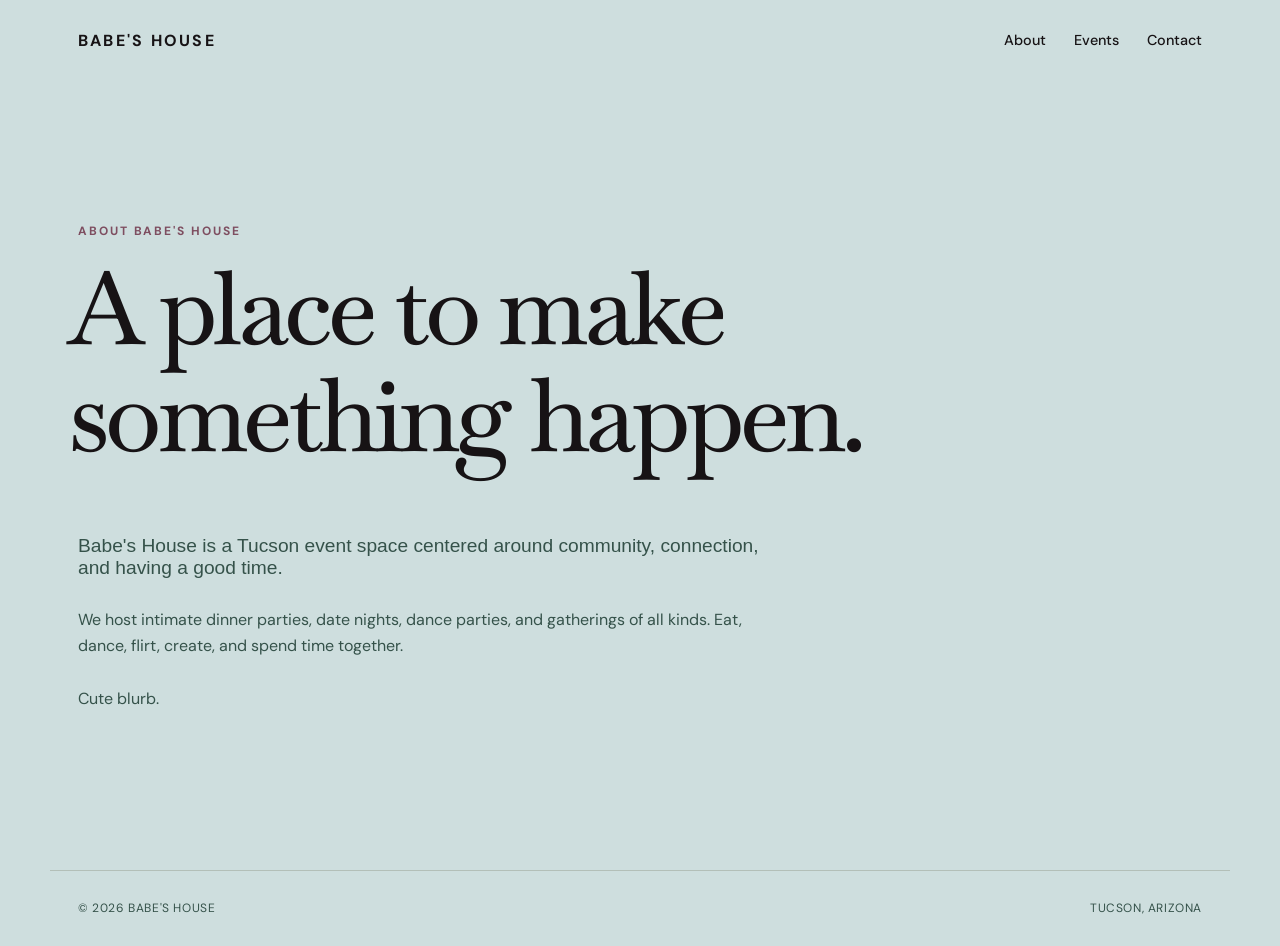
==== about.html @ 4f55e648 "Reorder navigation links in about.html" ====
<!DOCTYPE html>
<html lang="en">
<head>
  <meta charset="UTF-8">
  <meta name="viewport" content="width=device-width, initial-scale=1.0">
  <meta name="description" content="About Babe's House, an event space in Tucson, Arizona.">
  <title>About | Babe's House</title>
  <link rel="stylesheet" href="style.css">
</head>
<body>
  <header class="site-header">
    <a class="logo" href="index.html">BABE'S HOUSE</a>
   <nav aria-label="Main navigation">
  <a href="about.html">About</a>
  <a href="index.html">Events</a>
  <a href="contact.html">Contact</a>
</nav>
  </header>

  <main>
    <section class="page-hero">
      <p class="eyebrow">About Babe's House</p>
      <h1>A place to make<br>something happen.</h1>
    </section>

    <section class="content-section">
      <div class="content-narrow">
        <p class="large-copy about-copy">
          Babe's House is a Tucson event space centered around community,
          connection, and having a good time.
        </p>
       <p class="about-copy">
          We host intimate dinner parties, date nights, dance parties, and
          gatherings of all kinds. 
          Eat, dance, flirt, create, and spend time together.
        </p>
        <p class="about-copy">
          Cute blurb.
        </p>
      </div>
    </section>
  </main>

  <footer class="site-footer">
    <span>© 2026 Babe's House</span>
    <span>Tucson, Arizona</span>
  </footer>
</body>
</html>
---- style.css ----
@import url('https://fonts.googleapis.com/css2?family=Baskervville:wght@400;500;600;700&family=DM+Sans:wght@400;500;700&family=Open+Sans:wght@400;500;600;700&display=swap');

:root {
  --ink: #171315;
  --paper: #CEDEDE;
  --accent: #d95763;
  --accent-dark: #7E4E60;
  --muted: #35524A;
  --line: #b3bfb8;
  --white: #fffaf3;
  --max: 1180px;
}

* { box-sizing: border-box; }

html { scroll-behavior: smooth; }

body {
  margin: 0;
  background: var(--paper);
  color: var(--ink);
  font-family: "DM Sans", Arial, sans-serif;
  line-height: 1.6;
}

a { color: inherit; }

.site-header {
  max-width: var(--max);
  margin: 0 auto;
  padding: 28px 28px 18px;
  display: flex;
  align-items: center;
  justify-content: space-between;
  gap: 24px;
}

.logo {
  font-size: 1rem;
  font-weight: 700;
  letter-spacing: .14em;
  text-decoration: none;
}

nav {
  display: flex;
  gap: 28px;
}

nav a {
  text-decoration: none;
  font-size: .9rem;
  font-weight: 500;
}

nav a:hover,
.text-link:hover {
  color: var(--accent);
}

.hero {
  max-width: var(--max);
  min-height: 680px;
  margin: 0 auto;
  padding: 120px 28px 100px;
  display: flex;
  flex-direction: column;
  justify-content: center;
}

.eyebrow {
  margin: 0 0 14px;
  color: var(--accent-dark);
  font-size: .75rem;
  font-weight: 700;
  letter-spacing: .16em;
  text-transform: uppercase;
}

h1, h2, h3 {
  margin: 0;
  line-height: 1.05;
}

.hero h1,
.page-hero h1 {
  max-width: 900px;
  font-family: "Baskervville", serif;
  font-size: clamp(3.7rem, 8vw, 8rem);
  font-weight: 500;
  letter-spacing: -.045em;
}

.page-hero h1 {
  margin-left: -10px;
  text-align: left;
}
.hero-copy {
  max-width: 540px;
  margin: 34px 0;
  font-size: 1.2rem;
  color: var(--muted);
}

.about-copy.large-copy,
.contact-copy.large-copy {
  font-size: 1.2rem;
}

.button {
  display: inline-block;
  align-self: flex-start;
  padding: 13px 20px;
  background: var(--ink);
  color: var(--white);
  text-decoration: none;
  font-size: .85rem;
  font-weight: 700;
  transition: transform .15s ease, background .15s ease;
}

.button:hover {
  background: var(--accent);
  transform: translateY(-2px);
}

.section {
  max-width: var(--max);
  margin: 0 auto;
  padding: 110px 28px;
}

.section-heading {
  margin-bottom: 50px;
}

h2 {
  font-family: "Baskervville", serif;
  font-size: clamp(3rem, 6vw, 5.5rem);
  font-weight: 500;
  letter-spacing: -.035em;
}

.events-grid {
  display: grid;
  gap: 18px;
}

.event-card {
  display: grid;
  grid-template-columns: 130px 1fr;
  gap: 34px;
  padding: 30px;
  border: 1px solid var(--line);
  background: var(--white);
}

.event-date {
  display: flex;
  flex-direction: column;
  justify-content: center;
  align-items: center;
  border-right: 1px solid var(--line);
  padding-right: 30px;
}

.month {
  font-size: .75rem;
  font-weight: 700;
  letter-spacing: .15em;
}

.day {
  font-family: "Baskervville", serif;
  font-size: 4rem;
  line-height: 1;
}

.event-type {
  margin: 0 0 7px;
  color: var(--accent-dark);
  font-size: .72rem;
  font-weight: 700;
  letter-spacing: .13em;
  text-transform: uppercase;
}

.event-info h3 {
  font-family: "Baskervville", serif;
  font-size: 2.1rem;
  font-weight: 500;
}

.event-info p:not(.event-type):not(.event-time) {
  max-width: 620px;
  color: var(--muted);
}

.event-time {
  font-size: .85rem;
  font-weight: 700;
}

.text-link {
  font-size: .85rem;
  font-weight: 700;
  text-underline-offset: 4px;
}

.statement {
  background: var(--accent);
  color: var(--white);
  padding: 130px 28px;
  text-align: center;
}

.statement p {
  margin: 0;
  font-family: "Baskervville", serif;
  font-size: clamp(3rem, 7vw, 7rem);
  line-height: 1;
  font-style: italic;
}

.page-hero {
  max-width: var(--max);
  margin: 0 auto;
  padding: 150px 28px 45px;
}

.content-section {
  max-width: var(--max);
  margin: 0 auto;
  padding: 20px 28px 130px;
}

.content-narrow {
  max-width: 700px;
}

.large-copy {
  font-family: Arial, sans-serif;
  font-size: clamp(1.4rem, 3vw, 2.3rem);
  line-height: 1.15;
}

.about-copy,
.contact-copy {
  color: #35524A;
}

.content-narrow p {
  margin: 0 0 28px;
}

.contact-layout form {
  .contact-layout form {
  display: grid;
  grid-template-columns: 1fr;
}

.contact-layout form button {
  grid-column: 1;
  grid-row: 9;
  justify-self: center;
  margin-top: 8px;
}

.contact-layout form #form-status {
  grid-column: 1;
  grid-row: 10;
}
}

.site-footer {
  max-width: var(--max);
  margin: 0 auto;
  padding: 28px;
  border-top: 1px solid var(--line);
  display: flex;
  justify-content: space-between;
  color: var(--muted);
  font-size: .75rem;
  letter-spacing: .05em;
  text-transform: uppercase;
}

@media (max-width: 700px) {
  .site-header {
    align-items: flex-start;
    flex-direction: column;
  }

  nav {
    gap: 18px;
  }

  .hero {
    min-height: 600px;
    padding-top: 80px;
  }

  .hero h1,
  .page-hero h1 {
    font-size: clamp(3.6rem, 17vw, 6rem);
  }

  .event-card {
    grid-template-columns: 1fr;
    gap: 22px;
  }

  .event-date {
    flex-direction: row;
    justify-content: flex-start;
    gap: 12px;
    border-right: 0;
    border-bottom: 1px solid var(--line);
    padding: 0 0 18px;
  }

  .day {
    font-size: 2.8rem;
  }

  .site-footer {
    flex-direction: column;
    gap: 8px;
  }
}
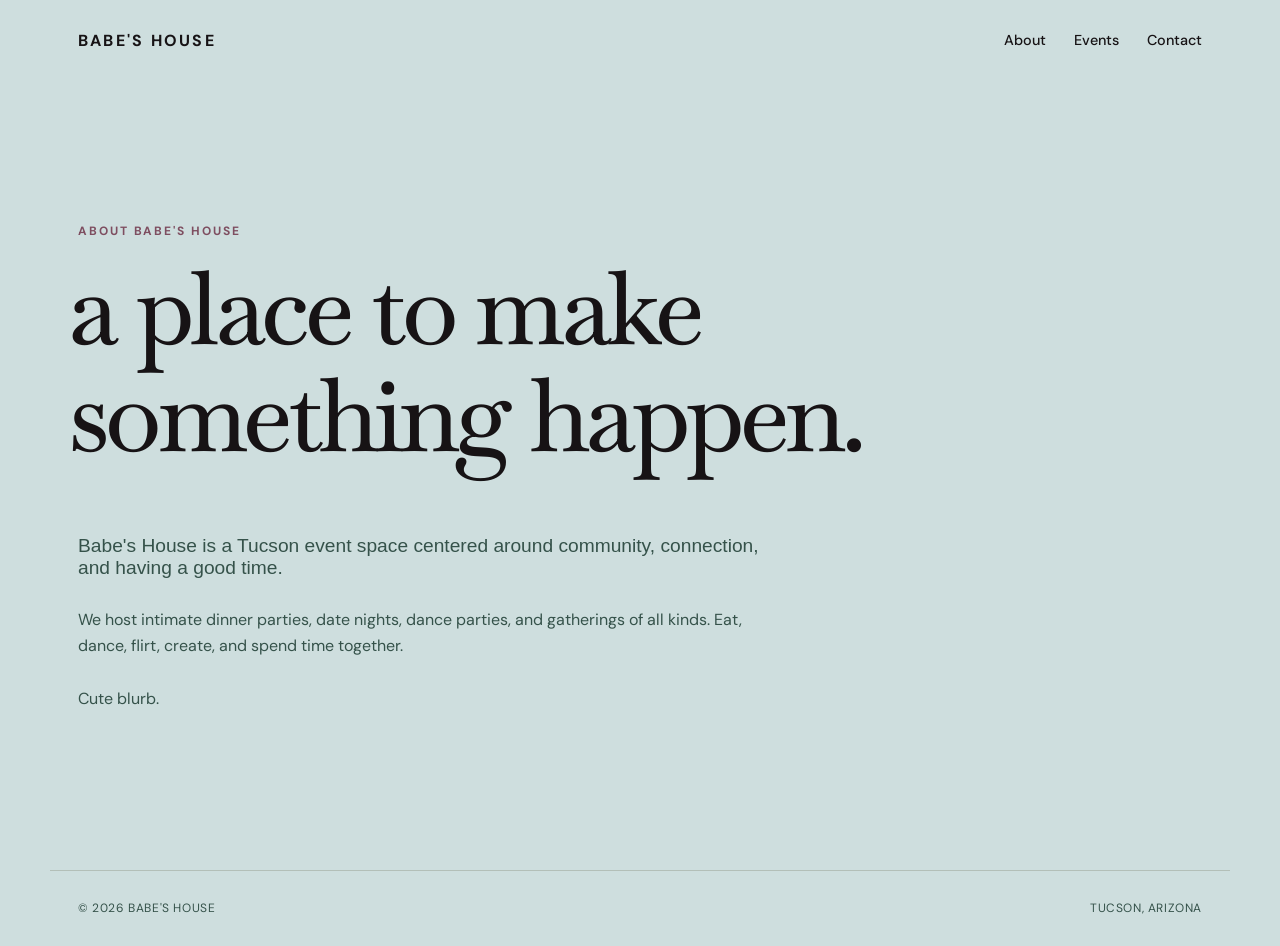
==== commit 8ed59a4f: "Change heading text to lowercase" ====
--- a/about.html
+++ b/about.html
@@ -20,7 +20,7 @@
   <main>
     <section class="page-hero">
       <p class="eyebrow">About Babe's House</p>
-      <h1>A place to make<br>something happen.</h1>
+      <h1>a place to make<br>something happen.</h1>
     </section>
 
     <section class="content-section">
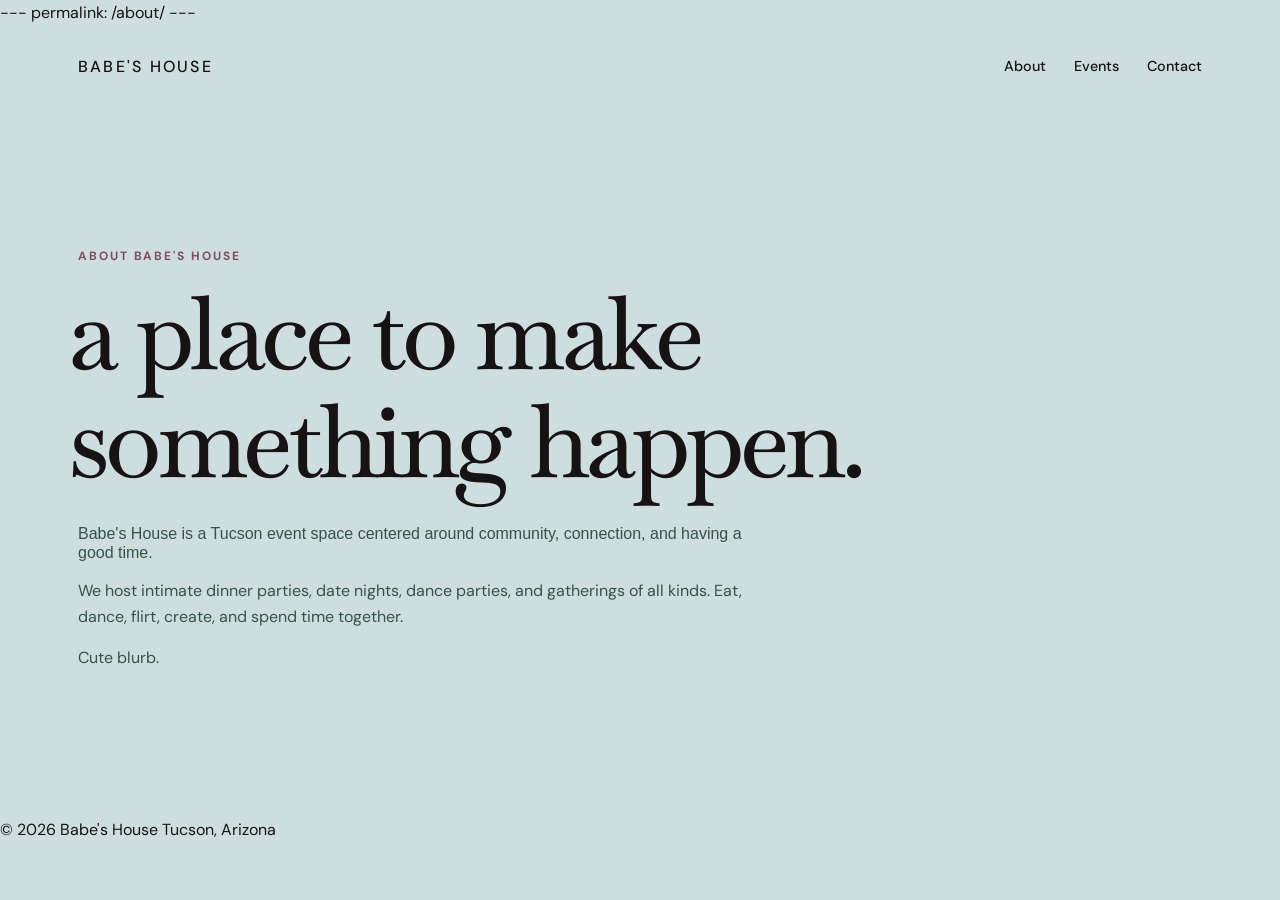
==== commit ab6e9eab: "Add permalink to about.html" ====
--- a/about.html
+++ b/about.html
@@ -1,3 +1,6 @@
+---
+permalink: /about/
+---
 <!DOCTYPE html>
 <html lang="en">
 <head>
--- a/style.css
+++ b/style.css
@@ -37,7 +37,7 @@
 
 .logo {
   font-size: 1rem;
-  font-weight: 700;
+  font-weight: 500;
   letter-spacing: .14em;
   text-decoration: none;
 }
@@ -98,13 +98,13 @@
 .hero-copy {
   max-width: 540px;
   margin: 34px 0;
-  font-size: 1.2rem;
+  font-size: 1rem;
   color: var(--muted);
 }
 
 .about-copy.large-copy,
 .contact-copy.large-copy {
-  font-size: 1.2rem;
+  font-size: 1rem;
 }
 
 .button {
@@ -113,9 +113,10 @@
   padding: 13px 20px;
   background: var(--ink);
   color: var(--white);
+  border: none;
   text-decoration: none;
   font-size: .85rem;
-  font-weight: 700;
+  font-weight: 500;
   transition: transform .15s ease, background .15s ease;
 }
 
@@ -225,13 +226,13 @@
 .page-hero {
   max-width: var(--max);
   margin: 0 auto;
-  padding: 150px 28px 45px;
+  padding: 150px 28px 0;
 }
 
 .content-section {
   max-width: var(--max);
   margin: 0 auto;
-  padding: 20px 28px 130px;
+  padding: 14px 28px 130px;
 }
 
 .content-narrow {
@@ -240,7 +241,7 @@
 
 .large-copy {
   font-family: Arial, sans-serif;
-  font-size: clamp(1.4rem, 3vw, 2.3rem);
+  font-size: 1rem;
   line-height: 1.15;
 }
 
@@ -248,22 +249,37 @@
 .contact-copy {
   color: #35524A;
 }
-
-.content-narrow p {
-  margin: 0 0 28px;
-}
-
 .contact-layout form {
-  .contact-layout form {
   display: grid;
-  grid-template-columns: 1fr;
+  grid-template-columns: auto 1fr auto 1fr auto 1fr;
+  column-gap: 8px;
+  row-gap: 8px;
+  align-items: center;
+}
+
+.contact-layout form label[for="message"] {
+  grid-column: 1 / -1;
+  grid-row: 3;
+  justify-self: start;
+  margin-top: 8px;
+}
+
+.contact-layout form textarea {
+  grid-column: 1 / -1;
+  grid-row: 4;
+  width: 100%;
 }
 
 .contact-layout form button {
-  grid-column: 1;
-  grid-row: 9;
+  grid-column: 1 / -1;
+  grid-row: 5;
   justify-self: center;
   margin-top: 8px;
+}
+
+.contact-layout form #form-status {
+  grid-column: 1 / -1;
+  grid-row: 6;
 }
 
 .contact-layout form #form-status {
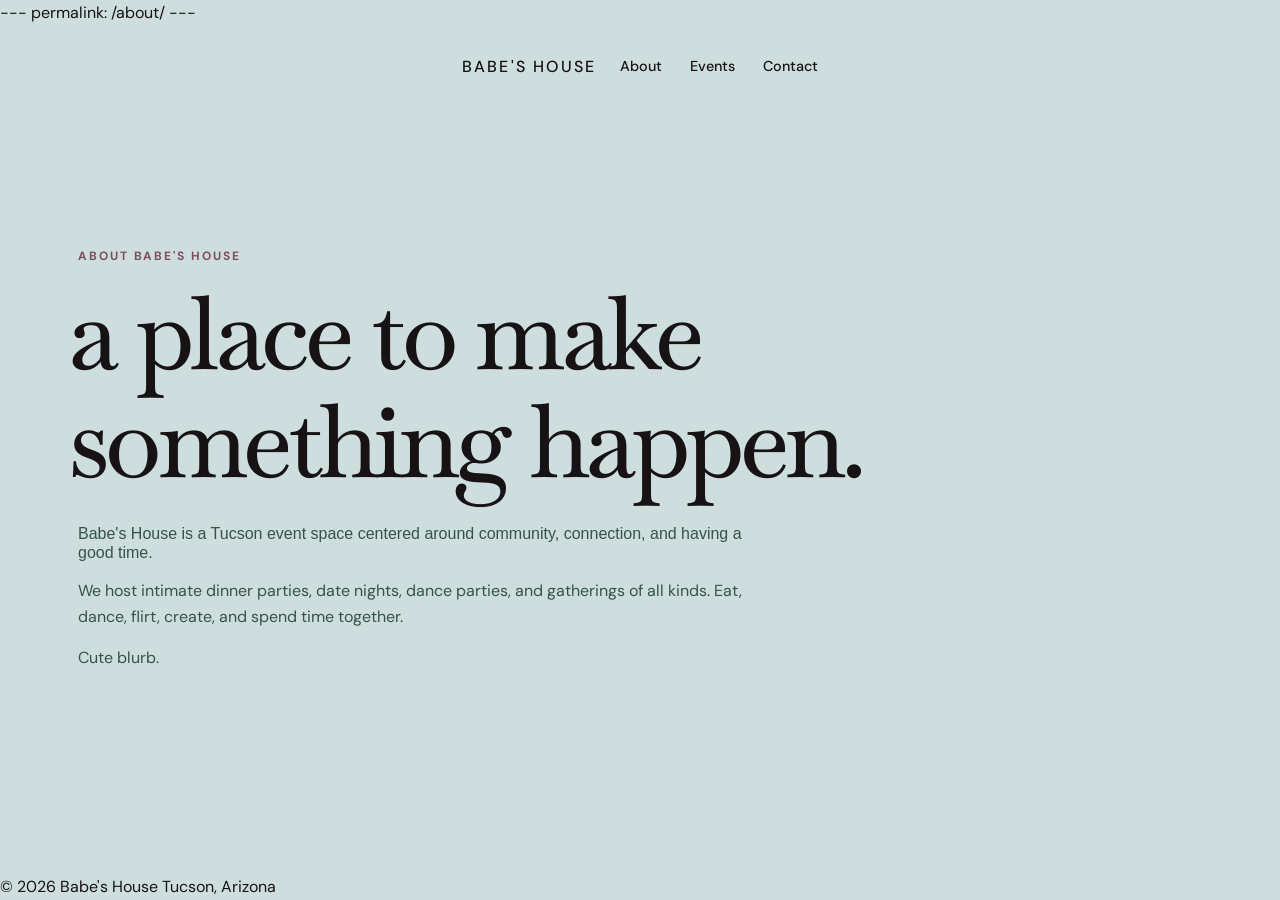
==== commit e420aeb6: "Update Events link in about.html" ====
--- a/about.html
+++ b/about.html
@@ -8,15 +8,15 @@
   <meta name="viewport" content="width=device-width, initial-scale=1.0">
   <meta name="description" content="About Babe's House, an event space in Tucson, Arizona.">
   <title>About | Babe's House</title>
-  <link rel="stylesheet" href="style.css">
+  <link rel="stylesheet" href="/style.css">
 </head>
 <body>
   <header class="site-header">
-    <a class="logo" href="index.html">BABE'S HOUSE</a>
+    <a class="logo" href="/">BABE'S HOUSE</a>
    <nav aria-label="Main navigation">
-  <a href="about.html">About</a>
-  <a href="index.html">Events</a>
-  <a href="contact.html">Contact</a>
+  <a href="/about/">About</a>
+<a href="/events/">Events</a>
+<a href="/contact/">Contact</a>
 </nav>
   </header>
 
--- a/style.css
+++ b/style.css
@@ -21,8 +21,13 @@
   color: var(--ink);
   font-family: "DM Sans", Arial, sans-serif;
   line-height: 1.6;
-}
-
+  min-height: 100vh;
+  display: flex;
+  flex-direction: column;
+}
+main {
+  flex: 1;
+}
 a { color: inherit; }
 
 .site-header {
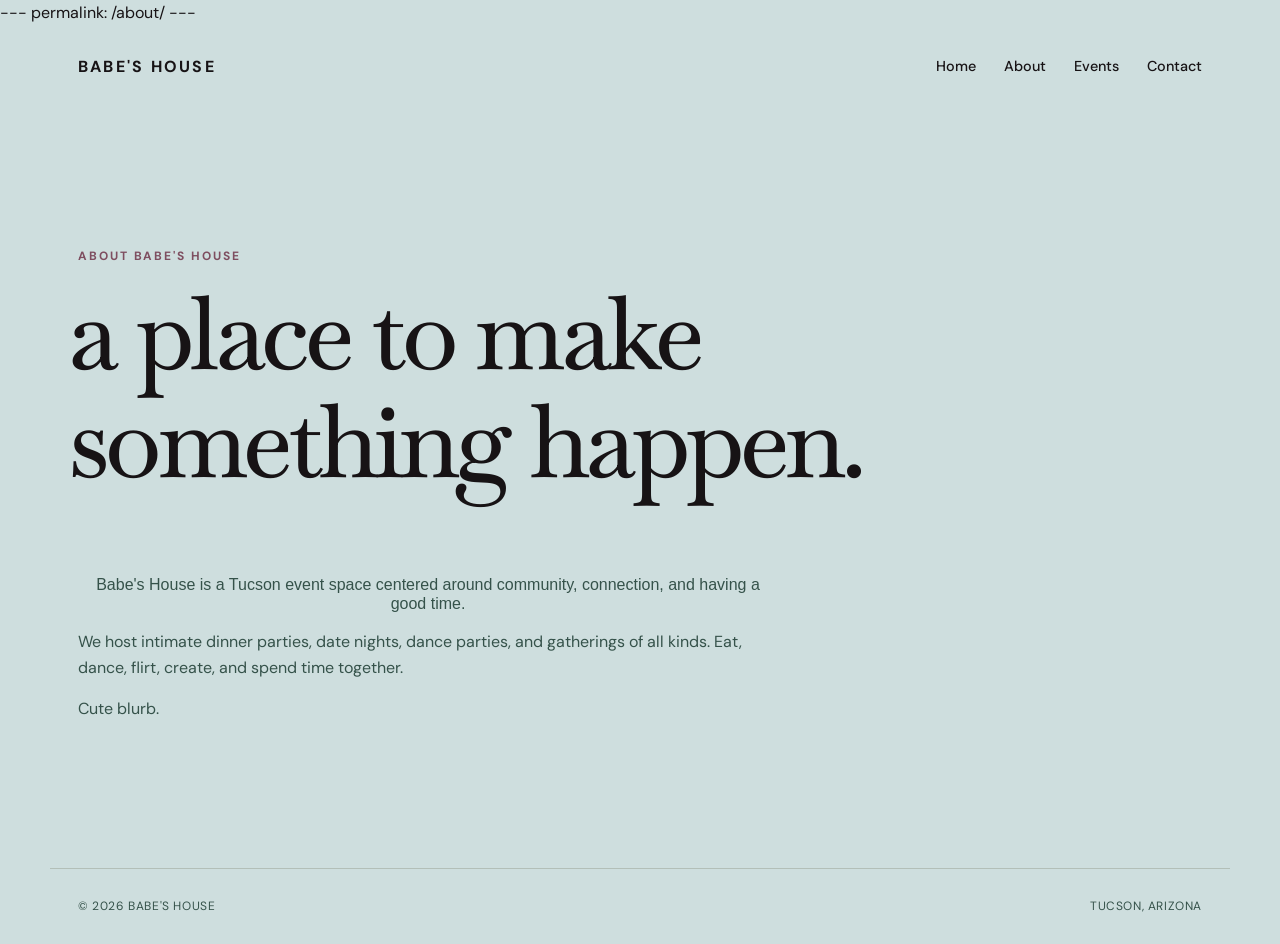
==== commit 6f39c188: "Add navigation links to About page" ====
--- a/about.html
+++ b/about.html
@@ -14,9 +14,10 @@
   <header class="site-header">
     <a class="logo" href="/">BABE'S HOUSE</a>
    <nav aria-label="Main navigation">
+  <a href="/">Home</a>
   <a href="/about/">About</a>
-<a href="/events/">Events</a>
-<a href="/contact/">Contact</a>
+  <a href="/events/">Events</a>
+  <a href="/contact/">Contact</a>
 </nav>
   </header>
 
--- a/style.css
+++ b/style.css
@@ -21,13 +21,8 @@
   color: var(--ink);
   font-family: "DM Sans", Arial, sans-serif;
   line-height: 1.6;
-  min-height: 100vh;
-  display: flex;
-  flex-direction: column;
-}
-main {
-  flex: 1;
-}
+}
+
 a { color: inherit; }
 
 .site-header {
@@ -42,7 +37,7 @@
 
 .logo {
   font-size: 1rem;
-  font-weight: 500;
+  font-weight: 700;
   letter-spacing: .14em;
   text-decoration: none;
 }
@@ -100,16 +95,12 @@
   margin-left: -10px;
   text-align: left;
 }
+
 .hero-copy {
   max-width: 540px;
   margin: 34px 0;
-  font-size: 1rem;
+  font-size: 1.2rem;
   color: var(--muted);
-}
-
-.about-copy.large-copy,
-.contact-copy.large-copy {
-  font-size: 1rem;
 }
 
 .button {
@@ -118,10 +109,9 @@
   padding: 13px 20px;
   background: var(--ink);
   color: var(--white);
-  border: none;
   text-decoration: none;
   font-size: .85rem;
-  font-weight: 500;
+  font-weight: 700;
   transition: transform .15s ease, background .15s ease;
 }
 
@@ -231,29 +221,35 @@
 .page-hero {
   max-width: var(--max);
   margin: 0 auto;
-  padding: 150px 28px 0;
+  padding: 150px 28px 45px;
 }
 
 .content-section {
   max-width: var(--max);
   margin: 0 auto;
-  padding: 14px 28px 130px;
+  padding: 20px 28px 130px;
 }
 
 .content-narrow {
   max-width: 700px;
 }
-
 .large-copy {
   font-family: Arial, sans-serif;
   font-size: 1rem;
   line-height: 1.15;
+  text-align: center;
+}
+
+.about-copy:not(.large-copy),
+.contact-copy:not(.large-copy) {
+  text-align: left;
 }
 
 .about-copy,
 .contact-copy {
   color: #35524A;
 }
+
 .contact-layout form {
   display: grid;
   grid-template-columns: auto 1fr auto 1fr auto 1fr;
@@ -280,17 +276,13 @@
   grid-row: 5;
   justify-self: center;
   margin-top: 8px;
+  border: none;
+  outline: none;
 }
 
 .contact-layout form #form-status {
   grid-column: 1 / -1;
   grid-row: 6;
-}
-
-.contact-layout form #form-status {
-  grid-column: 1;
-  grid-row: 10;
-}
 }
 
 .site-footer {
